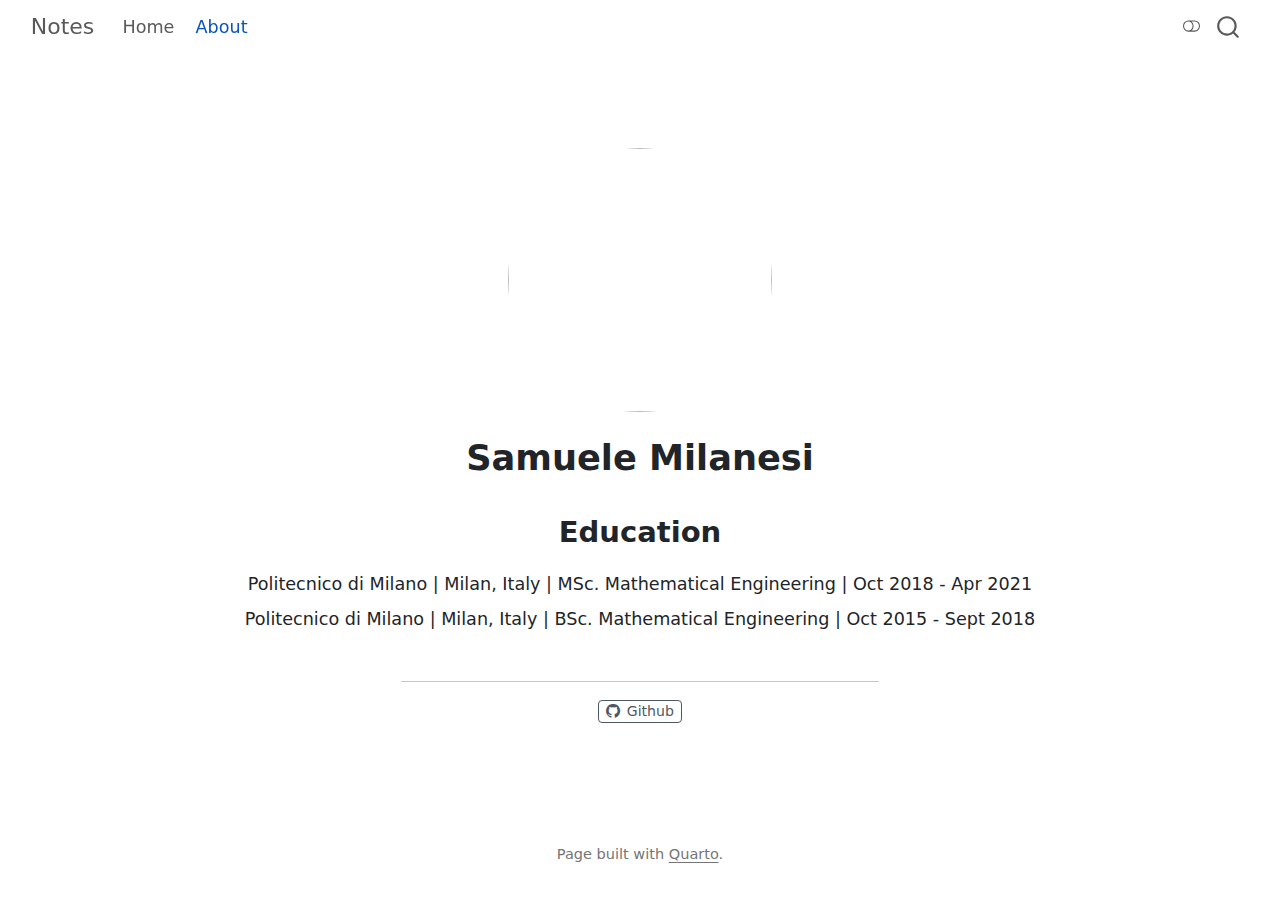
==== docs/about.html @ 1aebe476 "Blog structure v0.0.1 complete" ====
<!DOCTYPE html>
<html xmlns="http://www.w3.org/1999/xhtml" lang="en" xml:lang="en"><head>

<meta charset="utf-8">
<meta name="generator" content="quarto-1.6.40">

<meta name="viewport" content="width=device-width, initial-scale=1.0, user-scalable=yes">


<title>Samuele Milanesi – Notes</title>
<style>
code{white-space: pre-wrap;}
span.smallcaps{font-variant: small-caps;}
div.columns{display: flex; gap: min(4vw, 1.5em);}
div.column{flex: auto; overflow-x: auto;}
div.hanging-indent{margin-left: 1.5em; text-indent: -1.5em;}
ul.task-list{list-style: none;}
ul.task-list li input[type="checkbox"] {
  width: 0.8em;
  margin: 0 0.8em 0.2em -1em; /* quarto-specific, see https://github.com/quarto-dev/quarto-cli/issues/4556 */ 
  vertical-align: middle;
}
</style>


<script src="site_libs/quarto-nav/quarto-nav.js"></script>
<script src="site_libs/quarto-nav/headroom.min.js"></script>
<script src="site_libs/clipboard/clipboard.min.js"></script>
<script src="site_libs/quarto-search/autocomplete.umd.js"></script>
<script src="site_libs/quarto-search/fuse.min.js"></script>
<script src="site_libs/quarto-search/quarto-search.js"></script>
<meta name="quarto:offset" content="./">
<script src="site_libs/quarto-html/quarto.js"></script>
<script src="site_libs/quarto-html/popper.min.js"></script>
<script src="site_libs/quarto-html/tippy.umd.min.js"></script>
<link href="site_libs/quarto-html/tippy.css" rel="stylesheet">
<link href="site_libs/quarto-html/quarto-syntax-highlighting-549806ee2085284f45b00abea8c6df48.css" rel="stylesheet" class="quarto-color-scheme" id="quarto-text-highlighting-styles">
<link href="site_libs/quarto-html/quarto-syntax-highlighting-dark-8ea72dc5fed832574809a9c94082fbbb.css" rel="prefetch" class="quarto-color-scheme quarto-color-alternate" id="quarto-text-highlighting-styles">
<script src="site_libs/bootstrap/bootstrap.min.js"></script>
<link href="site_libs/bootstrap/bootstrap-icons.css" rel="stylesheet">
<link href="site_libs/bootstrap/bootstrap-c98437d6647eb82b698a6ecfb45a5118.min.css" rel="stylesheet" append-hash="true" class="quarto-color-scheme" id="quarto-bootstrap" data-mode="light">
<link href="site_libs/bootstrap/bootstrap-dark-c276b10a1d984b7f8502a0d1ecc47b2a.min.css" rel="prefetch" append-hash="true" class="quarto-color-scheme quarto-color-alternate" id="quarto-bootstrap" data-mode="dark">
<script id="quarto-search-options" type="application/json">{
  "location": "navbar",
  "copy-button": false,
  "collapse-after": 3,
  "panel-placement": "end",
  "type": "overlay",
  "limit": 50,
  "keyboard-shortcut": [
    "f",
    "/",
    "s"
  ],
  "show-item-context": false,
  "language": {
    "search-no-results-text": "No results",
    "search-matching-documents-text": "matching documents",
    "search-copy-link-title": "Copy link to search",
    "search-hide-matches-text": "Hide additional matches",
    "search-more-match-text": "more match in this document",
    "search-more-matches-text": "more matches in this document",
    "search-clear-button-title": "Clear",
    "search-text-placeholder": "",
    "search-detached-cancel-button-title": "Cancel",
    "search-submit-button-title": "Submit",
    "search-label": "Search"
  }
}</script>
<script src="https://cdn.plot.ly/plotly-latest.min.js"></script>


<link rel="stylesheet" href="style.css">
</head>

<body class="nav-fixed fullcontent">

<div id="quarto-search-results"></div>
  <header id="quarto-header" class="headroom fixed-top">
    <nav class="navbar navbar-expand-lg " data-bs-theme="dark">
      <div class="navbar-container container-fluid">
      <div class="navbar-brand-container mx-auto">
    <a class="navbar-brand" href="./index.html">
    <span class="navbar-title">Notes</span>
    </a>
  </div>
            <div id="quarto-search" class="" title="Search"></div>
          <button class="navbar-toggler" type="button" data-bs-toggle="collapse" data-bs-target="#navbarCollapse" aria-controls="navbarCollapse" role="menu" aria-expanded="false" aria-label="Toggle navigation" onclick="if (window.quartoToggleHeadroom) { window.quartoToggleHeadroom(); }">
  <span class="navbar-toggler-icon"></span>
</button>
          <div class="collapse navbar-collapse" id="navbarCollapse">
            <ul class="navbar-nav navbar-nav-scroll me-auto">
  <li class="nav-item">
    <a class="nav-link" href="./index.html"> 
<span class="menu-text">Home</span></a>
  </li>  
  <li class="nav-item">
    <a class="nav-link active" href="./about.html" aria-current="page"> 
<span class="menu-text">About</span></a>
  </li>  
</ul>
          </div> <!-- /navcollapse -->
            <div class="quarto-navbar-tools">
  <a href="" class="quarto-color-scheme-toggle quarto-navigation-tool  px-1" onclick="window.quartoToggleColorScheme(); return false;" title="Toggle dark mode"><i class="bi"></i></a>
</div>
      </div> <!-- /container-fluid -->
    </nav>
</header>
<!-- content -->
<div id="quarto-content" class="quarto-container page-columns page-rows-contents page-layout-article page-navbar">
<!-- sidebar -->
<!-- margin-sidebar -->
    
<!-- main -->
<div class="quarto-about-jolla">
  <img src="https://avatars.githubusercontent.com/u/33413878?v=4" class="about-image
  round " style="height: 15em; width: 15em;">
 <header id="title-block-header" class="quarto-title-block default">
<div class="quarto-title">
<h1 class="title">Samuele Milanesi</h1>
</div>
<div class="quarto-title-meta">
  </div>
</header><main class="content" id="quarto-document-content">
<section id="education" class="level2">
<h2 data-anchor-id="education">Education</h2>
<p>Politecnico di Milano | Milan, Italy | MSc. Mathematical Engineering | Oct 2018 - Apr 2021</p>
<p>Politecnico di Milano | Milan, Italy | BSc. Mathematical Engineering | Oct 2015 - Sept 2018</p>


</section>
</main> 
  <hr class="about-sep">
   <div class="about-links">
  <a href="https://github.com/samuelemilanesi" class="about-link" rel="" target="">
    <i class="bi bi-github"></i>
     <span class="about-link-text">Github</span>
  </a>
</div>
</div>
 <!-- /main -->
<script id="quarto-html-after-body" type="application/javascript">
window.document.addEventListener("DOMContentLoaded", function (event) {
  const toggleBodyColorMode = (bsSheetEl) => {
    const mode = bsSheetEl.getAttribute("data-mode");
    const bodyEl = window.document.querySelector("body");
    if (mode === "dark") {
      bodyEl.classList.add("quarto-dark");
      bodyEl.classList.remove("quarto-light");
    } else {
      bodyEl.classList.add("quarto-light");
      bodyEl.classList.remove("quarto-dark");
    }
  }
  const toggleBodyColorPrimary = () => {
    const bsSheetEl = window.document.querySelector("link#quarto-bootstrap");
    if (bsSheetEl) {
      toggleBodyColorMode(bsSheetEl);
    }
  }
  toggleBodyColorPrimary();  
  const disableStylesheet = (stylesheets) => {
    for (let i=0; i < stylesheets.length; i++) {
      const stylesheet = stylesheets[i];
      stylesheet.rel = 'prefetch';
    }
  }
  const enableStylesheet = (stylesheets) => {
    for (let i=0; i < stylesheets.length; i++) {
      const stylesheet = stylesheets[i];
      stylesheet.rel = 'stylesheet';
    }
  }
  const manageTransitions = (selector, allowTransitions) => {
    const els = window.document.querySelectorAll(selector);
    for (let i=0; i < els.length; i++) {
      const el = els[i];
      if (allowTransitions) {
        el.classList.remove('notransition');
      } else {
        el.classList.add('notransition');
      }
    }
  }
  const toggleGiscusIfUsed = (isAlternate, darkModeDefault) => {
    const baseTheme = document.querySelector('#giscus-base-theme')?.value ?? 'light';
    const alternateTheme = document.querySelector('#giscus-alt-theme')?.value ?? 'dark';
    let newTheme = '';
    if(darkModeDefault) {
      newTheme = isAlternate ? baseTheme : alternateTheme;
    } else {
      newTheme = isAlternate ? alternateTheme : baseTheme;
    }
    const changeGiscusTheme = () => {
      // From: https://github.com/giscus/giscus/issues/336
      const sendMessage = (message) => {
        const iframe = document.querySelector('iframe.giscus-frame');
        if (!iframe) return;
        iframe.contentWindow.postMessage({ giscus: message }, 'https://giscus.app');
      }
      sendMessage({
        setConfig: {
          theme: newTheme
        }
      });
    }
    const isGiscussLoaded = window.document.querySelector('iframe.giscus-frame') !== null;
    if (isGiscussLoaded) {
      changeGiscusTheme();
    }
  }
  const toggleColorMode = (alternate) => {
    // Switch the stylesheets
    const alternateStylesheets = window.document.querySelectorAll('link.quarto-color-scheme.quarto-color-alternate');
    manageTransitions('#quarto-margin-sidebar .nav-link', false);
    if (alternate) {
      enableStylesheet(alternateStylesheets);
      for (const sheetNode of alternateStylesheets) {
        if (sheetNode.id === "quarto-bootstrap") {
          toggleBodyColorMode(sheetNode);
        }
      }
    } else {
      disableStylesheet(alternateStylesheets);
      toggleBodyColorPrimary();
    }
    manageTransitions('#quarto-margin-sidebar .nav-link', true);
    // Switch the toggles
    const toggles = window.document.querySelectorAll('.quarto-color-scheme-toggle');
    for (let i=0; i < toggles.length; i++) {
      const toggle = toggles[i];
      if (toggle) {
        if (alternate) {
          toggle.classList.add("alternate");     
        } else {
          toggle.classList.remove("alternate");
        }
      }
    }
    // Hack to workaround the fact that safari doesn't
    // properly recolor the scrollbar when toggling (#1455)
    if (navigator.userAgent.indexOf('Safari') > 0 && navigator.userAgent.indexOf('Chrome') == -1) {
      manageTransitions("body", false);
      window.scrollTo(0, 1);
      setTimeout(() => {
        window.scrollTo(0, 0);
        manageTransitions("body", true);
      }, 40);  
    }
  }
  const isFileUrl = () => { 
    return window.location.protocol === 'file:';
  }
  const hasAlternateSentinel = () => {  
    let styleSentinel = getColorSchemeSentinel();
    if (styleSentinel !== null) {
      return styleSentinel === "alternate";
    } else {
      return false;
    }
  }
  const setStyleSentinel = (alternate) => {
    const value = alternate ? "alternate" : "default";
    if (!isFileUrl()) {
      window.localStorage.setItem("quarto-color-scheme", value);
    } else {
      localAlternateSentinel = value;
    }
  }
  const getColorSchemeSentinel = () => {
    if (!isFileUrl()) {
      const storageValue = window.localStorage.getItem("quarto-color-scheme");
      return storageValue != null ? storageValue : localAlternateSentinel;
    } else {
      return localAlternateSentinel;
    }
  }
  const darkModeDefault = false;
  let localAlternateSentinel = darkModeDefault ? 'alternate' : 'default';
  // Dark / light mode switch
  window.quartoToggleColorScheme = () => {
    // Read the current dark / light value 
    let toAlternate = !hasAlternateSentinel();
    toggleColorMode(toAlternate);
    setStyleSentinel(toAlternate);
    toggleGiscusIfUsed(toAlternate, darkModeDefault);
  };
  // Ensure there is a toggle, if there isn't float one in the top right
  if (window.document.querySelector('.quarto-color-scheme-toggle') === null) {
    const a = window.document.createElement('a');
    a.classList.add('top-right');
    a.classList.add('quarto-color-scheme-toggle');
    a.href = "";
    a.onclick = function() { try { window.quartoToggleColorScheme(); } catch {} return false; };
    const i = window.document.createElement("i");
    i.classList.add('bi');
    a.appendChild(i);
    window.document.body.appendChild(a);
  }
  // Switch to dark mode if need be
  if (hasAlternateSentinel()) {
    toggleColorMode(true);
  } else {
    toggleColorMode(false);
  }
  const isCodeAnnotation = (el) => {
    for (const clz of el.classList) {
      if (clz.startsWith('code-annotation-')) {                     
        return true;
      }
    }
    return false;
  }
  const onCopySuccess = function(e) {
    // button target
    const button = e.trigger;
    // don't keep focus
    button.blur();
    // flash "checked"
    button.classList.add('code-copy-button-checked');
    var currentTitle = button.getAttribute("title");
    button.setAttribute("title", "Copied!");
    let tooltip;
    if (window.bootstrap) {
      button.setAttribute("data-bs-toggle", "tooltip");
      button.setAttribute("data-bs-placement", "left");
      button.setAttribute("data-bs-title", "Copied!");
      tooltip = new bootstrap.Tooltip(button, 
        { trigger: "manual", 
          customClass: "code-copy-button-tooltip",
          offset: [0, -8]});
      tooltip.show();    
    }
    setTimeout(function() {
      if (tooltip) {
        tooltip.hide();
        button.removeAttribute("data-bs-title");
        button.removeAttribute("data-bs-toggle");
        button.removeAttribute("data-bs-placement");
      }
      button.setAttribute("title", currentTitle);
      button.classList.remove('code-copy-button-checked');
    }, 1000);
    // clear code selection
    e.clearSelection();
  }
  const getTextToCopy = function(trigger) {
      const codeEl = trigger.previousElementSibling.cloneNode(true);
      for (const childEl of codeEl.children) {
        if (isCodeAnnotation(childEl)) {
          childEl.remove();
        }
      }
      return codeEl.innerText;
  }
  const clipboard = new window.ClipboardJS('.code-copy-button:not([data-in-quarto-modal])', {
    text: getTextToCopy
  });
  clipboard.on('success', onCopySuccess);
  if (window.document.getElementById('quarto-embedded-source-code-modal')) {
    const clipboardModal = new window.ClipboardJS('.code-copy-button[data-in-quarto-modal]', {
      text: getTextToCopy,
      container: window.document.getElementById('quarto-embedded-source-code-modal')
    });
    clipboardModal.on('success', onCopySuccess);
  }
    var localhostRegex = new RegExp(/^(?:http|https):\/\/localhost\:?[0-9]*\//);
    var mailtoRegex = new RegExp(/^mailto:/);
      var filterRegex = new RegExp('/' + window.location.host + '/');
    var isInternal = (href) => {
        return filterRegex.test(href) || localhostRegex.test(href) || mailtoRegex.test(href);
    }
    // Inspect non-navigation links and adorn them if external
 	var links = window.document.querySelectorAll('a[href]:not(.nav-link):not(.navbar-brand):not(.toc-action):not(.sidebar-link):not(.sidebar-item-toggle):not(.pagination-link):not(.no-external):not([aria-hidden]):not(.dropdown-item):not(.quarto-navigation-tool):not(.about-link)');
    for (var i=0; i<links.length; i++) {
      const link = links[i];
      if (!isInternal(link.href)) {
        // undo the damage that might have been done by quarto-nav.js in the case of
        // links that we want to consider external
        if (link.dataset.originalHref !== undefined) {
          link.href = link.dataset.originalHref;
        }
      }
    }
  function tippyHover(el, contentFn, onTriggerFn, onUntriggerFn) {
    const config = {
      allowHTML: true,
      maxWidth: 500,
      delay: 100,
      arrow: false,
      appendTo: function(el) {
          return el.parentElement;
      },
      interactive: true,
      interactiveBorder: 10,
      theme: 'quarto',
      placement: 'bottom-start',
    };
    if (contentFn) {
      config.content = contentFn;
    }
    if (onTriggerFn) {
      config.onTrigger = onTriggerFn;
    }
    if (onUntriggerFn) {
      config.onUntrigger = onUntriggerFn;
    }
    window.tippy(el, config); 
  }
  const noterefs = window.document.querySelectorAll('a[role="doc-noteref"]');
  for (var i=0; i<noterefs.length; i++) {
    const ref = noterefs[i];
    tippyHover(ref, function() {
      // use id or data attribute instead here
      let href = ref.getAttribute('data-footnote-href') || ref.getAttribute('href');
      try { href = new URL(href).hash; } catch {}
      const id = href.replace(/^#\/?/, "");
      const note = window.document.getElementById(id);
      if (note) {
        return note.innerHTML;
      } else {
        return "";
      }
    });
  }
  const xrefs = window.document.querySelectorAll('a.quarto-xref');
  const processXRef = (id, note) => {
    // Strip column container classes
    const stripColumnClz = (el) => {
      el.classList.remove("page-full", "page-columns");
      if (el.children) {
        for (const child of el.children) {
          stripColumnClz(child);
        }
      }
    }
    stripColumnClz(note)
    if (id === null || id.startsWith('sec-')) {
      // Special case sections, only their first couple elements
      const container = document.createElement("div");
      if (note.children && note.children.length > 2) {
        container.appendChild(note.children[0].cloneNode(true));
        for (let i = 1; i < note.children.length; i++) {
          const child = note.children[i];
          if (child.tagName === "P" && child.innerText === "") {
            continue;
          } else {
            container.appendChild(child.cloneNode(true));
            break;
          }
        }
        if (window.Quarto?.typesetMath) {
          window.Quarto.typesetMath(container);
        }
        return container.innerHTML
      } else {
        if (window.Quarto?.typesetMath) {
          window.Quarto.typesetMath(note);
        }
        return note.innerHTML;
      }
    } else {
      // Remove any anchor links if they are present
      const anchorLink = note.querySelector('a.anchorjs-link');
      if (anchorLink) {
        anchorLink.remove();
      }
      if (window.Quarto?.typesetMath) {
        window.Quarto.typesetMath(note);
      }
      if (note.classList.contains("callout")) {
        return note.outerHTML;
      } else {
        return note.innerHTML;
      }
    }
  }
  for (var i=0; i<xrefs.length; i++) {
    const xref = xrefs[i];
    tippyHover(xref, undefined, function(instance) {
      instance.disable();
      let url = xref.getAttribute('href');
      let hash = undefined; 
      if (url.startsWith('#')) {
        hash = url;
      } else {
        try { hash = new URL(url).hash; } catch {}
      }
      if (hash) {
        const id = hash.replace(/^#\/?/, "");
        const note = window.document.getElementById(id);
        if (note !== null) {
          try {
            const html = processXRef(id, note.cloneNode(true));
            instance.setContent(html);
          } finally {
            instance.enable();
            instance.show();
          }
        } else {
          // See if we can fetch this
          fetch(url.split('#')[0])
          .then(res => res.text())
          .then(html => {
            const parser = new DOMParser();
            const htmlDoc = parser.parseFromString(html, "text/html");
            const note = htmlDoc.getElementById(id);
            if (note !== null) {
              const html = processXRef(id, note);
              instance.setContent(html);
            } 
          }).finally(() => {
            instance.enable();
            instance.show();
          });
        }
      } else {
        // See if we can fetch a full url (with no hash to target)
        // This is a special case and we should probably do some content thinning / targeting
        fetch(url)
        .then(res => res.text())
        .then(html => {
          const parser = new DOMParser();
          const htmlDoc = parser.parseFromString(html, "text/html");
          const note = htmlDoc.querySelector('main.content');
          if (note !== null) {
            // This should only happen for chapter cross references
            // (since there is no id in the URL)
            // remove the first header
            if (note.children.length > 0 && note.children[0].tagName === "HEADER") {
              note.children[0].remove();
            }
            const html = processXRef(null, note);
            instance.setContent(html);
          } 
        }).finally(() => {
          instance.enable();
          instance.show();
        });
      }
    }, function(instance) {
    });
  }
      let selectedAnnoteEl;
      const selectorForAnnotation = ( cell, annotation) => {
        let cellAttr = 'data-code-cell="' + cell + '"';
        let lineAttr = 'data-code-annotation="' +  annotation + '"';
        const selector = 'span[' + cellAttr + '][' + lineAttr + ']';
        return selector;
      }
      const selectCodeLines = (annoteEl) => {
        const doc = window.document;
        const targetCell = annoteEl.getAttribute("data-target-cell");
        const targetAnnotation = annoteEl.getAttribute("data-target-annotation");
        const annoteSpan = window.document.querySelector(selectorForAnnotation(targetCell, targetAnnotation));
        const lines = annoteSpan.getAttribute("data-code-lines").split(",");
        const lineIds = lines.map((line) => {
          return targetCell + "-" + line;
        })
        let top = null;
        let height = null;
        let parent = null;
        if (lineIds.length > 0) {
            //compute the position of the single el (top and bottom and make a div)
            const el = window.document.getElementById(lineIds[0]);
            top = el.offsetTop;
            height = el.offsetHeight;
            parent = el.parentElement.parentElement;
          if (lineIds.length > 1) {
            const lastEl = window.document.getElementById(lineIds[lineIds.length - 1]);
            const bottom = lastEl.offsetTop + lastEl.offsetHeight;
            height = bottom - top;
          }
          if (top !== null && height !== null && parent !== null) {
            // cook up a div (if necessary) and position it 
            let div = window.document.getElementById("code-annotation-line-highlight");
            if (div === null) {
              div = window.document.createElement("div");
              div.setAttribute("id", "code-annotation-line-highlight");
              div.style.position = 'absolute';
              parent.appendChild(div);
            }
            div.style.top = top - 2 + "px";
            div.style.height = height + 4 + "px";
            div.style.left = 0;
            let gutterDiv = window.document.getElementById("code-annotation-line-highlight-gutter");
            if (gutterDiv === null) {
              gutterDiv = window.document.createElement("div");
              gutterDiv.setAttribute("id", "code-annotation-line-highlight-gutter");
              gutterDiv.style.position = 'absolute';
              const codeCell = window.document.getElementById(targetCell);
              const gutter = codeCell.querySelector('.code-annotation-gutter');
              gutter.appendChild(gutterDiv);
            }
            gutterDiv.style.top = top - 2 + "px";
            gutterDiv.style.height = height + 4 + "px";
          }
          selectedAnnoteEl = annoteEl;
        }
      };
      const unselectCodeLines = () => {
        const elementsIds = ["code-annotation-line-highlight", "code-annotation-line-highlight-gutter"];
        elementsIds.forEach((elId) => {
          const div = window.document.getElementById(elId);
          if (div) {
            div.remove();
          }
        });
        selectedAnnoteEl = undefined;
      };
        // Handle positioning of the toggle
    window.addEventListener(
      "resize",
      throttle(() => {
        elRect = undefined;
        if (selectedAnnoteEl) {
          selectCodeLines(selectedAnnoteEl);
        }
      }, 10)
    );
    function throttle(fn, ms) {
    let throttle = false;
    let timer;
      return (...args) => {
        if(!throttle) { // first call gets through
            fn.apply(this, args);
            throttle = true;
        } else { // all the others get throttled
            if(timer) clearTimeout(timer); // cancel #2
            timer = setTimeout(() => {
              fn.apply(this, args);
              timer = throttle = false;
            }, ms);
        }
      };
    }
      // Attach click handler to the DT
      const annoteDls = window.document.querySelectorAll('dt[data-target-cell]');
      for (const annoteDlNode of annoteDls) {
        annoteDlNode.addEventListener('click', (event) => {
          const clickedEl = event.target;
          if (clickedEl !== selectedAnnoteEl) {
            unselectCodeLines();
            const activeEl = window.document.querySelector('dt[data-target-cell].code-annotation-active');
            if (activeEl) {
              activeEl.classList.remove('code-annotation-active');
            }
            selectCodeLines(clickedEl);
            clickedEl.classList.add('code-annotation-active');
          } else {
            // Unselect the line
            unselectCodeLines();
            clickedEl.classList.remove('code-annotation-active');
          }
        });
      }
  const findCites = (el) => {
    const parentEl = el.parentElement;
    if (parentEl) {
      const cites = parentEl.dataset.cites;
      if (cites) {
        return {
          el,
          cites: cites.split(' ')
        };
      } else {
        return findCites(el.parentElement)
      }
    } else {
      return undefined;
    }
  };
  var bibliorefs = window.document.querySelectorAll('a[role="doc-biblioref"]');
  for (var i=0; i<bibliorefs.length; i++) {
    const ref = bibliorefs[i];
    const citeInfo = findCites(ref);
    if (citeInfo) {
      tippyHover(citeInfo.el, function() {
        var popup = window.document.createElement('div');
        citeInfo.cites.forEach(function(cite) {
          var citeDiv = window.document.createElement('div');
          citeDiv.classList.add('hanging-indent');
          citeDiv.classList.add('csl-entry');
          var biblioDiv = window.document.getElementById('ref-' + cite);
          if (biblioDiv) {
            citeDiv.innerHTML = biblioDiv.innerHTML;
          }
          popup.appendChild(citeDiv);
        });
        return popup.innerHTML;
      });
    }
  }
});
</script>
</div> <!-- /content -->
<footer class="footer">
  <div class="nav-footer">
    <div class="nav-footer-left">
      &nbsp;
    </div>   
    <div class="nav-footer-center">
<p>Page built with <a href="https://quarto.org/">Quarto</a>.</p>
</div>
    <div class="nav-footer-right">
      &nbsp;
    </div>
  </div>
</footer>




</body></html>
---- docs/site_libs/quarto-html/tippy.css ----
.tippy-box[data-animation=fade][data-state=hidden]{opacity:0}[data-tippy-root]{max-width:calc(100vw - 10px)}.tippy-box{position:relative;background-color:#333;color:#fff;border-radius:4px;font-size:14px;line-height:1.4;white-space:normal;outline:0;transition-property:transform,visibility,opacity}.tippy-box[data-placement^=top]>.tippy-arrow{bottom:0}.tippy-box[data-placement^=top]>.tippy-arrow:before{bottom:-7px;left:0;border-width:8px 8px 0;border-top-color:initial;transform-origin:center top}.tippy-box[data-placement^=bottom]>.tippy-arrow{top:0}.tippy-box[data-placement^=bottom]>.tippy-arrow:before{top:-7px;left:0;border-width:0 8px 8px;border-bottom-color:initial;transform-origin:center bottom}.tippy-box[data-placement^=left]>.tippy-arrow{right:0}.tippy-box[data-placement^=left]>.tippy-arrow:before{border-width:8px 0 8px 8px;border-left-color:initial;right:-7px;transform-origin:center left}.tippy-box[data-placement^=right]>.tippy-arrow{left:0}.tippy-box[data-placement^=right]>.tippy-arrow:before{left:-7px;border-width:8px 8px 8px 0;border-right-color:initial;transform-origin:center right}.tippy-box[data-inertia][data-state=visible]{transition-timing-function:cubic-bezier(.54,1.5,.38,1.11)}.tippy-arrow{width:16px;height:16px;color:#333}.tippy-arrow:before{content:"";position:absolute;border-color:transparent;border-style:solid}.tippy-content{position:relative;padding:5px 9px;z-index:1}
---- docs/site_libs/quarto-html/quarto-syntax-highlighting-549806ee2085284f45b00abea8c6df48.css ----
/* quarto syntax highlight colors */
:root {
  --quarto-hl-ot-color: #003B4F;
  --quarto-hl-at-color: #657422;
  --quarto-hl-ss-color: #20794D;
  --quarto-hl-an-color: #5E5E5E;
  --quarto-hl-fu-color: #4758AB;
  --quarto-hl-st-color: #20794D;
  --quarto-hl-cf-color: #003B4F;
  --quarto-hl-op-color: #5E5E5E;
  --quarto-hl-er-color: #AD0000;
  --quarto-hl-bn-color: #AD0000;
  --quarto-hl-al-color: #AD0000;
  --quarto-hl-va-color: #111111;
  --quarto-hl-bu-color: inherit;
  --quarto-hl-ex-color: inherit;
  --quarto-hl-pp-color: #AD0000;
  --quarto-hl-in-color: #5E5E5E;
  --quarto-hl-vs-color: #20794D;
  --quarto-hl-wa-color: #5E5E5E;
  --quarto-hl-do-color: #5E5E5E;
  --quarto-hl-im-color: #00769E;
  --quarto-hl-ch-color: #20794D;
  --quarto-hl-dt-color: #AD0000;
  --quarto-hl-fl-color: #AD0000;
  --quarto-hl-co-color: #5E5E5E;
  --quarto-hl-cv-color: #5E5E5E;
  --quarto-hl-cn-color: #8f5902;
  --quarto-hl-sc-color: #5E5E5E;
  --quarto-hl-dv-color: #AD0000;
  --quarto-hl-kw-color: #003B4F;
}

/* other quarto variables */
:root {
  --quarto-font-monospace: SFMono-Regular, Menlo, Monaco, Consolas, "Liberation Mono", "Courier New", monospace;
}

pre > code.sourceCode > span {
  color: #003B4F;
}

code span {
  color: #003B4F;
}

code.sourceCode > span {
  color: #003B4F;
}

div.sourceCode,
div.sourceCode pre.sourceCode {
  color: #003B4F;
}

code span.ot {
  color: #003B4F;
  font-style: inherit;
}

code span.at {
  color: #657422;
  font-style: inherit;
}

code span.ss {
  color: #20794D;
  font-style: inherit;
}

code span.an {
  color: #5E5E5E;
  font-style: inherit;
}

code span.fu {
  color: #4758AB;
  font-style: inherit;
}

code span.st {
  color: #20794D;
  font-style: inherit;
}

code span.cf {
  color: #003B4F;
  font-weight: bold;
  font-style: inherit;
}

code span.op {
  color: #5E5E5E;
  font-style: inherit;
}

code span.er {
  color: #AD0000;
  font-style: inherit;
}

code span.bn {
  color: #AD0000;
  font-style: inherit;
}

code span.al {
  color: #AD0000;
  font-style: inherit;
}

code span.va {
  color: #111111;
  font-style: inherit;
}

code span.bu {
  font-style: inherit;
}

code span.ex {
  font-style: inherit;
}

code span.pp {
  color: #AD0000;
  font-style: inherit;
}

code span.in {
  color: #5E5E5E;
  font-style: inherit;
}

code span.vs {
  color: #20794D;
  font-style: inherit;
}

code span.wa {
  color: #5E5E5E;
  font-style: italic;
}

code span.do {
  color: #5E5E5E;
  font-style: italic;
}

code span.im {
  color: #00769E;
  font-style: inherit;
}

code span.ch {
  color: #20794D;
  font-style: inherit;
}

code span.dt {
  color: #AD0000;
  font-style: inherit;
}

code span.fl {
  color: #AD0000;
  font-style: inherit;
}

code span.co {
  color: #5E5E5E;
  font-style: inherit;
}

code span.cv {
  color: #5E5E5E;
  font-style: italic;
}

code span.cn {
  color: #8f5902;
  font-style: inherit;
}

code span.sc {
  color: #5E5E5E;
  font-style: inherit;
}

code span.dv {
  color: #AD0000;
  font-style: inherit;
}

code span.kw {
  color: #003B4F;
  font-weight: bold;
  font-style: inherit;
}

.prevent-inlining {
  content: "</";
}

/*# sourceMappingURL=ae99138f4fbc2fb4c9f5e5cd69c22459.css.map */
---- docs/site_libs/quarto-html/quarto-syntax-highlighting-dark-8ea72dc5fed832574809a9c94082fbbb.css ----
/* quarto syntax highlight colors */
:root {
  --quarto-hl-al-color: #f07178;
  --quarto-hl-an-color: #d4d0ab;
  --quarto-hl-at-color: #00e0e0;
  --quarto-hl-bn-color: #d4d0ab;
  --quarto-hl-bu-color: #abe338;
  --quarto-hl-ch-color: #abe338;
  --quarto-hl-co-color: #f8f8f2;
  --quarto-hl-cv-color: #ffd700;
  --quarto-hl-cn-color: #ffd700;
  --quarto-hl-cf-color: #ffa07a;
  --quarto-hl-dt-color: #ffa07a;
  --quarto-hl-dv-color: #d4d0ab;
  --quarto-hl-do-color: #f8f8f2;
  --quarto-hl-er-color: #f07178;
  --quarto-hl-ex-color: #00e0e0;
  --quarto-hl-fl-color: #d4d0ab;
  --quarto-hl-fu-color: #ffa07a;
  --quarto-hl-im-color: #abe338;
  --quarto-hl-in-color: #d4d0ab;
  --quarto-hl-kw-color: #ffa07a;
  --quarto-hl-op-color: #ffa07a;
  --quarto-hl-ot-color: #00e0e0;
  --quarto-hl-pp-color: #dcc6e0;
  --quarto-hl-re-color: #00e0e0;
  --quarto-hl-sc-color: #abe338;
  --quarto-hl-ss-color: #abe338;
  --quarto-hl-st-color: #abe338;
  --quarto-hl-va-color: #00e0e0;
  --quarto-hl-vs-color: #abe338;
  --quarto-hl-wa-color: #dcc6e0;
}

/* other quarto variables */
:root {
  --quarto-font-monospace: SFMono-Regular, Menlo, Monaco, Consolas, "Liberation Mono", "Courier New", monospace;
}

code span.al {
  background-color: #2a0f15;
  font-weight: bold;
  color: #f07178;
}

code span.an {
  color: #d4d0ab;
}

code span.at {
  color: #00e0e0;
}

code span.bn {
  color: #d4d0ab;
}

code span.bu {
  color: #abe338;
}

code span.ch {
  color: #abe338;
}

code span.co {
  font-style: italic;
  color: #f8f8f2;
}

code span.cv {
  color: #ffd700;
}

code span.cn {
  color: #ffd700;
}

code span.cf {
  font-weight: bold;
  color: #ffa07a;
}

code span.dt {
  color: #ffa07a;
}

code span.dv {
  color: #d4d0ab;
}

code span.do {
  color: #f8f8f2;
}

code span.er {
  color: #f07178;
  text-decoration: underline;
}

code span.ex {
  font-weight: bold;
  color: #00e0e0;
}

code span.fl {
  color: #d4d0ab;
}

code span.fu {
  color: #ffa07a;
}

code span.im {
  color: #abe338;
}

code span.in {
  color: #d4d0ab;
}

code span.kw {
  font-weight: bold;
  color: #ffa07a;
}

pre > code.sourceCode > span {
  color: #f8f8f2;
}

code span {
  color: #f8f8f2;
}

code.sourceCode > span {
  color: #f8f8f2;
}

div.sourceCode,
div.sourceCode pre.sourceCode {
  color: #f8f8f2;
}

code span.op {
  color: #ffa07a;
}

code span.ot {
  color: #00e0e0;
}

code span.pp {
  color: #dcc6e0;
}

code span.re {
  background-color: #f8f8f2;
  color: #00e0e0;
}

code span.sc {
  color: #abe338;
}

code span.ss {
  color: #abe338;
}

code span.st {
  color: #abe338;
}

code span.va {
  color: #00e0e0;
}

code span.vs {
  color: #abe338;
}

code span.wa {
  color: #dcc6e0;
}

.prevent-inlining {
  content: "</";
}

/*# sourceMappingURL=74548907a2aa49896d8738a3cf5e8124.css.map */
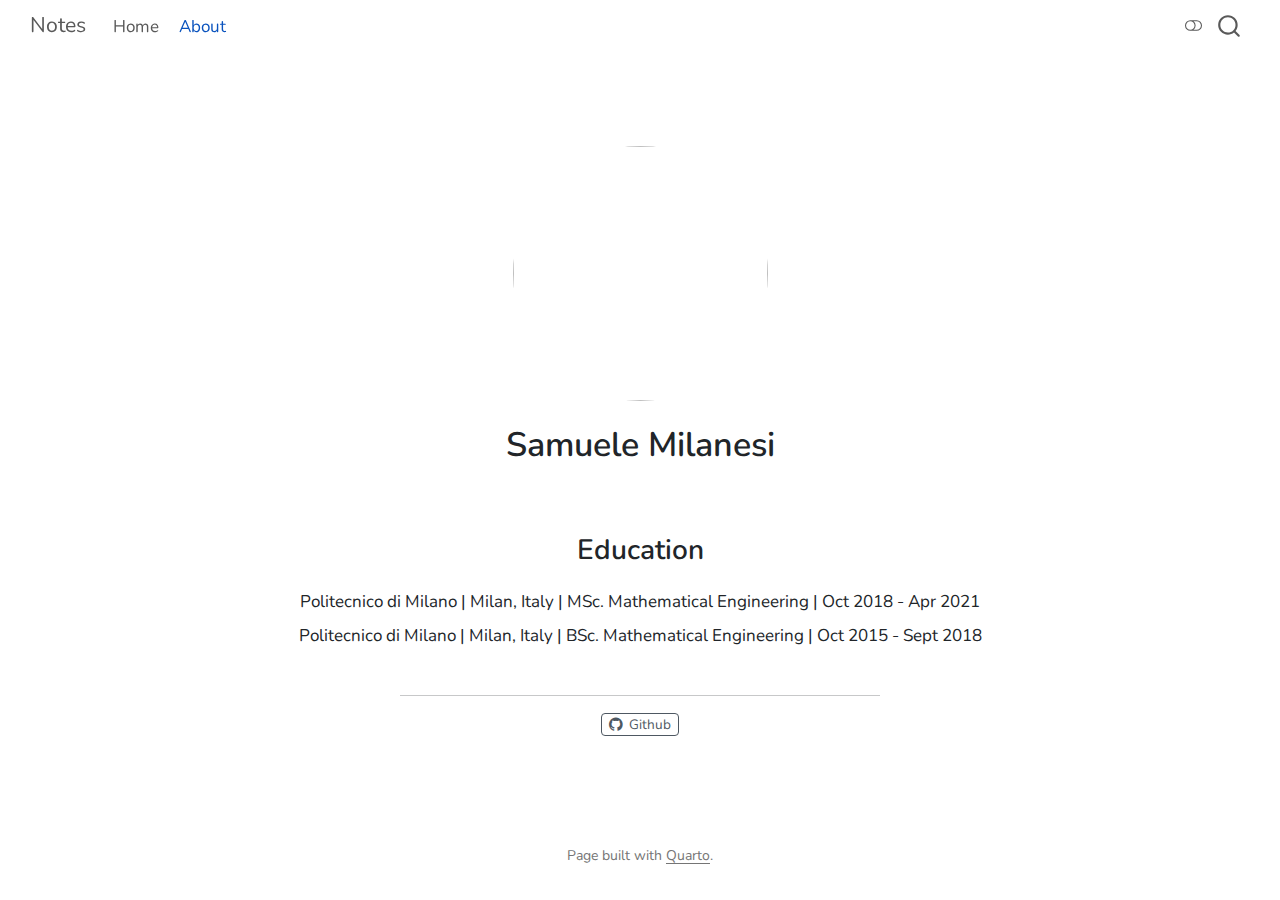
==== commit fde298fc: "render minor style changes" ====
--- a/docs/about.html
+++ b/docs/about.html
@@ -38,8 +38,8 @@
 <link href="site_libs/quarto-html/quarto-syntax-highlighting-dark-8ea72dc5fed832574809a9c94082fbbb.css" rel="prefetch" class="quarto-color-scheme quarto-color-alternate" id="quarto-text-highlighting-styles">
 <script src="site_libs/bootstrap/bootstrap.min.js"></script>
 <link href="site_libs/bootstrap/bootstrap-icons.css" rel="stylesheet">
-<link href="site_libs/bootstrap/bootstrap-c98437d6647eb82b698a6ecfb45a5118.min.css" rel="stylesheet" append-hash="true" class="quarto-color-scheme" id="quarto-bootstrap" data-mode="light">
-<link href="site_libs/bootstrap/bootstrap-dark-c276b10a1d984b7f8502a0d1ecc47b2a.min.css" rel="prefetch" append-hash="true" class="quarto-color-scheme quarto-color-alternate" id="quarto-bootstrap" data-mode="dark">
+<link href="site_libs/bootstrap/bootstrap-802dc6c2252719b5f80573cec1303883.min.css" rel="stylesheet" append-hash="true" class="quarto-color-scheme" id="quarto-bootstrap" data-mode="light">
+<link href="site_libs/bootstrap/bootstrap-dark-588ca9a4e2351aed8fbe0cfde92b7487.min.css" rel="prefetch" append-hash="true" class="quarto-color-scheme quarto-color-alternate" id="quarto-bootstrap" data-mode="dark">
 <script id="quarto-search-options" type="application/json">{
   "location": "navbar",
   "copy-button": false,
@@ -68,6 +68,9 @@
   }
 }</script>
 <script src="https://cdn.plot.ly/plotly-latest.min.js"></script>
+<link rel="preconnect" href="https://fonts.googleapis.com">
+<link rel="preconnect" href="https://fonts.gstatic.com" crossorigin="">
+<link href="https://fonts.googleapis.com/css2?family=Nunito:ital,wght@0,200..1000;1,200..1000&amp;display=swap" rel="stylesheet">
 
 
 <link rel="stylesheet" href="style.css">
